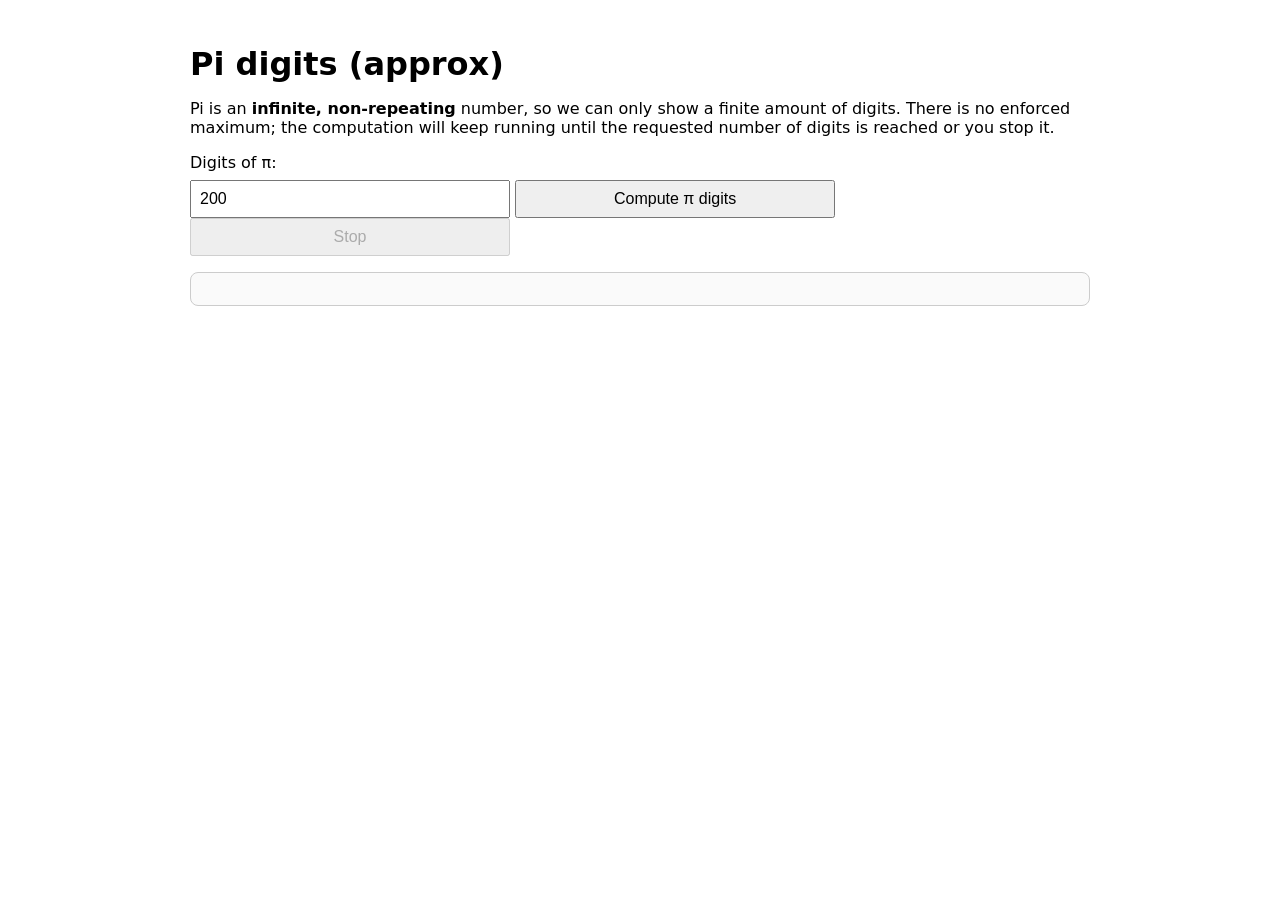
==== pi_digits.html @ 579f6df3 "Fix web worker loading and add error reporting for calculation" ====
<!DOCTYPE html>
<html lang="en">
<head>
  <meta charset="UTF-8" />
  <meta name="viewport" content="width=device-width, initial-scale=1.0" />
  <title>Pi Digits Viewer</title>
  <style>
    body {
      font-family: system-ui, -apple-system, BlinkMacSystemFont, "Segoe UI", sans-serif;
      padding: 24px;
      max-width: 900px;
      margin: auto;
    }

    h1 {
      margin-bottom: 8px;
    }

    label {
      display: block;
      margin: 16px 0 8px;
    }

    input,
    button {
      font-size: 1rem;
      padding: 8px;
      width: 100%;
      max-width: 320px;
      box-sizing: border-box;
    }

    #output {
      margin-top: 16px;
      padding: 16px;
      border: 1px solid #ccc;
      border-radius: 8px;
      white-space: pre-wrap;
      word-break: break-all;
      max-height: 360px;
      overflow: auto;
      background: #fafafa;
    }

    #warning {
      margin-top: 8px;
      color: #b00;
    }
  </style>
</head>
<body>
  <h1>Pi digits (approx)</h1>
  <p>
    Pi is an <strong>infinite, non-repeating</strong> number, so we can only show a finite amount of digits.
    There is no enforced maximum; the computation will keep running until the requested number of digits is reached or you stop it.
  </p>

  <label for="digits">Digits of π:</label>
  <input id="digits" type="number" value="200" min="1" />
  <button id="compute">Compute π digits</button>
  <button id="stop" disabled>Stop</button>

  <div id="warning"></div>
  <div id="progress"></div>
  <div id="output"></div>

  <script>
    const outputEl = document.getElementById("output");
    const warningEl = document.getElementById("warning");
    const progressEl = document.getElementById("progress");
    const computeBtn = document.getElementById("compute");
    const stopBtn = document.getElementById("stop");

    let worker;

    function startWorker(n) {
      if (typeof Worker === "undefined") {
        warningEl.textContent = "Web Workers are not supported in this browser.";
        return;
      }

      // Create a worker from an inline blob so the page works even when opened via file://
      const workerScript = `
        self.onmessage = (event) => {
          const { type, digits, chunk } = event.data;
          if (type === "start") {
            computePi(digits, chunk || 1000);
          }
        };

        function computePi(n, chunkSize) {
          let q = 1n;
          let r = 0n;
          let t = 1n;
          let k = 1n;
          let nDigit = 3n;
          let l = 3n;

          let produced = 0;
          let buffer = [];

          postMessage({ type: "started", digits: n });

          while (produced < n) {
            if (4n * q + r - t < nDigit * t) {
              buffer.push(Number(nDigit));

              const qNew = q * 10n;
              const rNew = 10n * (r - nDigit * t);
              const nNew = (10n * (3n * q + r)) / t - 10n * nDigit;

              q = qNew;
              r = rNew;
              nDigit = nNew;

              produced += 1;
            } else {
              const qNew = q * k;
              const rNew = (2n * q + r) * l;
              const tNew = t * l;
              const nNew = (q * (7n * k + 2n) + r * l) / (t * l);

              q = qNew;
              r = rNew;
              t = tNew;
              k += 1n;
              nDigit = nNew;
              l += 2n;
            }

            if (buffer.length >= chunkSize || produced >= n) {
              postMessage({ type: "chunk", digits: buffer });
              buffer = [];
            }
          }

          postMessage({ type: "done" });
        }
      `;

      const blob = new Blob([workerScript], { type: "application/javascript" });
      const url = URL.createObjectURL(blob);
      worker = new Worker(url);

      worker.onerror = (event) => {
        warningEl.textContent = `Worker error: ${event.message}`;
        computeBtn.disabled = false;
        stopBtn.disabled = true;
      };

      worker.onmessageerror = (event) => {
        warningEl.textContent = "Worker message handling error.";
        computeBtn.disabled = false;
        stopBtn.disabled = true;
      };

      let hasWrittenFirst = false;

      worker.onmessage = (event) => {
        const { type, digits } = event.data;

        if (type === "started") {
          warningEl.textContent = "";
          outputEl.textContent = "";
          progressEl.textContent = `Starting computation for ${digits} digits...`;
          computeBtn.disabled = true;
          stopBtn.disabled = false;
          hasWrittenFirst = false;
          return;
        }

        if (type === "chunk") {
          if (!hasWrittenFirst && digits.length > 0) {
            outputEl.textContent = `${digits[0]}.`;
            if (digits.length > 1) {
              outputEl.textContent += digits.slice(1).join("");
            }
            hasWrittenFirst = true;
          } else {
            outputEl.textContent += digits.join("");
          }

          const digitCount = hasWrittenFirst ? outputEl.textContent.length - 2 : 0;
          progressEl.textContent = `Computed ${digitCount} digits...`;
          return;
        }

        if (type === "done") {
          progressEl.textContent = "Done!";
          computeBtn.disabled = false;
          stopBtn.disabled = true;
          worker.terminate();
          worker = null;
          URL.revokeObjectURL(url);
          return;
        }
      };

      worker.postMessage({ type: "start", digits: n, chunk: 1000 });
    }

    computeBtn.addEventListener("click", () => {
      const n = Number(document.getElementById("digits").value);
      if (!Number.isInteger(n) || n < 1) {
        warningEl.textContent = "Please enter a positive integer.";
        return;
      }

      warningEl.textContent = "";
      outputEl.textContent = "";
      progressEl.textContent = "";

      startWorker(n);
    });

    stopBtn.addEventListener("click", () => {
      if (worker) {
        worker.terminate();
        worker = null;
        progressEl.textContent = "Stopped.";
        computeBtn.disabled = false;
        stopBtn.disabled = true;
      }
    });
  </script>
</body>
</html>
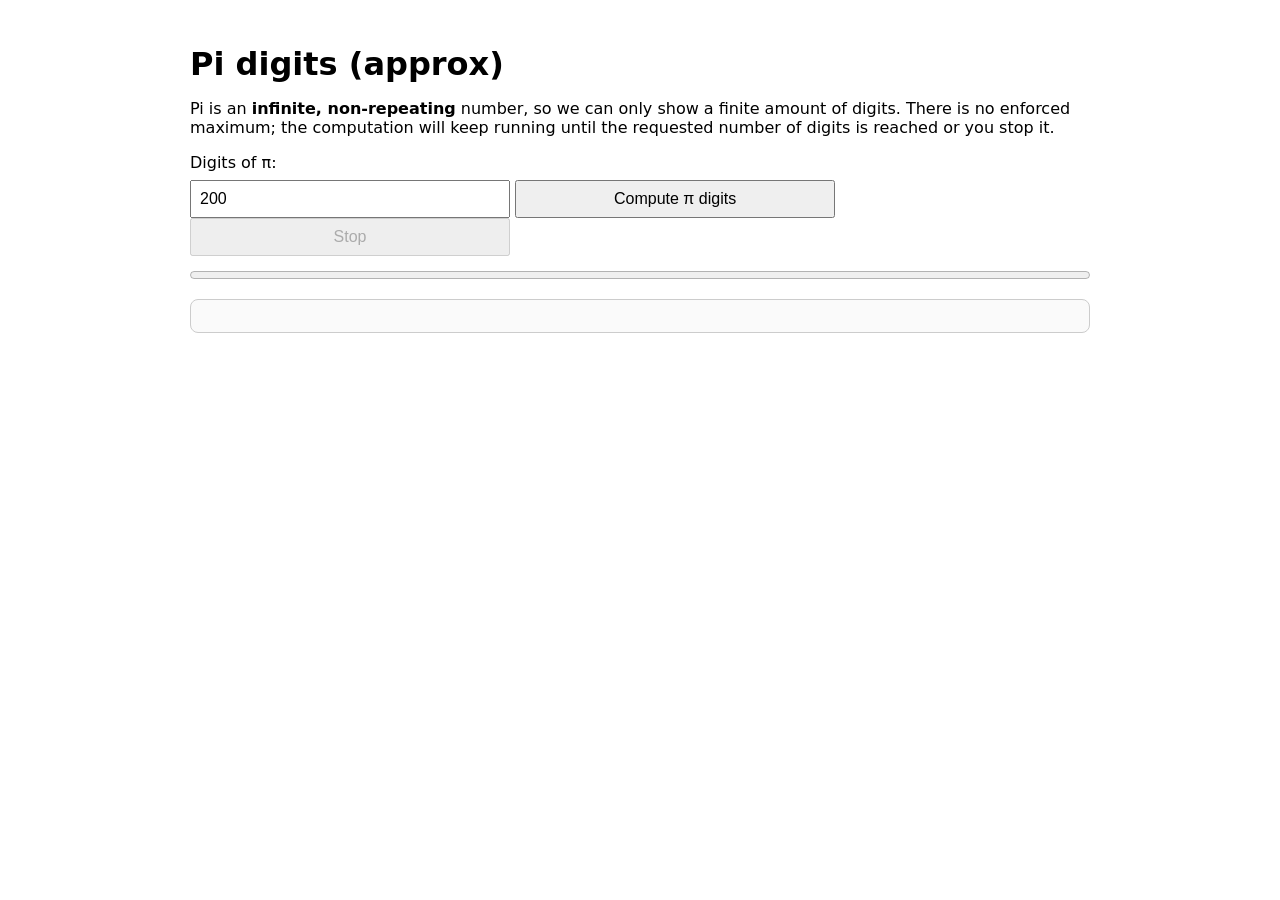
==== commit 6c39c523: "Add progress bar and ETA timer for continuous digit generation" ====
--- a/pi_digits.html
+++ b/pi_digits.html
@@ -61,13 +61,17 @@
   <button id="stop" disabled>Stop</button>
 
   <div id="warning"></div>
+  <progress id="progressBar" value="0" max="0" style="width: 100%; height: 16px;"></progress>
   <div id="progress"></div>
+  <div id="timer"></div>
   <div id="output"></div>
 
   <script>
     const outputEl = document.getElementById("output");
     const warningEl = document.getElementById("warning");
     const progressEl = document.getElementById("progress");
+    const timerEl = document.getElementById("timer");
+    const progressBar = document.getElementById("progressBar");
     const computeBtn = document.getElementById("compute");
     const stopBtn = document.getElementById("stop");
 
@@ -97,13 +101,13 @@
           let l = 3n;
 
           let produced = 0;
-          let buffer = [];
+          let buffer = "";
 
           postMessage({ type: "started", digits: n });
 
           while (produced < n) {
             if (4n * q + r - t < nDigit * t) {
-              buffer.push(Number(nDigit));
+              buffer += nDigit.toString();
 
               const qNew = q * 10n;
               const rNew = 10n * (r - nDigit * t);
@@ -130,7 +134,7 @@
 
             if (buffer.length >= chunkSize || produced >= n) {
               postMessage({ type: "chunk", digits: buffer });
-              buffer = [];
+              buffer = "";
             }
           }
 
@@ -156,36 +160,69 @@
 
       let hasWrittenFirst = false;
 
+      let outputBuffer = "";
+      let lastUpdate = 0;
+      let startTime = 0;
+      let lastProduced = 0;
+
       worker.onmessage = (event) => {
         const { type, digits } = event.data;
 
         if (type === "started") {
           warningEl.textContent = "";
-          outputEl.textContent = "";
+          outputEl.textContent = "| ";
+          progressBar.max = digits;
+          progressBar.value = 0;
           progressEl.textContent = `Starting computation for ${digits} digits...`;
+          timerEl.textContent = `Elapsed: 0.0s | ETA: calculating...`;
           computeBtn.disabled = true;
           stopBtn.disabled = false;
           hasWrittenFirst = false;
+          outputBuffer = "";
+          startTime = performance.now();
+          lastProduced = 0;
+          lastUpdate = performance.now();
           return;
         }
 
         if (type === "chunk") {
           if (!hasWrittenFirst && digits.length > 0) {
-            outputEl.textContent = `${digits[0]}.`;
-            if (digits.length > 1) {
-              outputEl.textContent += digits.slice(1).join("");
-            }
+            outputBuffer = `${digits[0]}.` + digits.slice(1);
             hasWrittenFirst = true;
           } else {
-            outputEl.textContent += digits.join("");
-          }
-
-          const digitCount = hasWrittenFirst ? outputEl.textContent.length - 2 : 0;
-          progressEl.textContent = `Computed ${digitCount} digits...`;
+            outputBuffer += digits;
+          }
+
+          // Write output intermittently to keep UI responsive.
+          const now = performance.now();
+          if (now - lastUpdate > 50 || outputBuffer.length > 5000) {
+            outputEl.textContent += outputBuffer;
+            outputBuffer = "";
+            lastUpdate = now;
+          }
+
+          // Update progress and ETA.
+          const produced = event.data.produced;
+          const elapsed = (now - startTime) / 1000;
+          const rate = produced / Math.max(elapsed, 0.001);
+          const remaining = Math.max(0, event.data.digits ? progressBar.max - produced : 0);
+          const eta = rate > 0 ? (remaining / rate) : 0;
+
+          progressBar.value = produced;
+          progressEl.textContent = `Computed ${produced} / ${progressBar.max} digits (${(produced / progressBar.max * 100).toFixed(1)}%)`;
+          timerEl.textContent = `Elapsed: ${elapsed.toFixed(1)}s | ETA: ${eta.toFixed(1)}s`;
+
           return;
         }
 
         if (type === "done") {
+          // Flush any buffered digits that haven't been written yet.
+          if (outputBuffer.length) {
+            outputEl.textContent += outputBuffer;
+            outputBuffer = "";
+          }
+          const elapsed = (performance.now() - startTime) / 1000;
+          timerEl.textContent = `Elapsed: ${elapsed.toFixed(1)}s | ETA: 0.0s`;
           progressEl.textContent = "Done!";
           computeBtn.disabled = false;
           stopBtn.disabled = true;
@@ -196,7 +233,9 @@
         }
       };
 
-      worker.postMessage({ type: "start", digits: n, chunk: 1000 });
+      // Increase chunk size for faster generation. This controls how often the worker
+      // sends updates back to the main thread.
+      worker.postMessage({ type: "start", digits: n, chunk: 200000 });
     }
 
     computeBtn.addEventListener("click", () => {
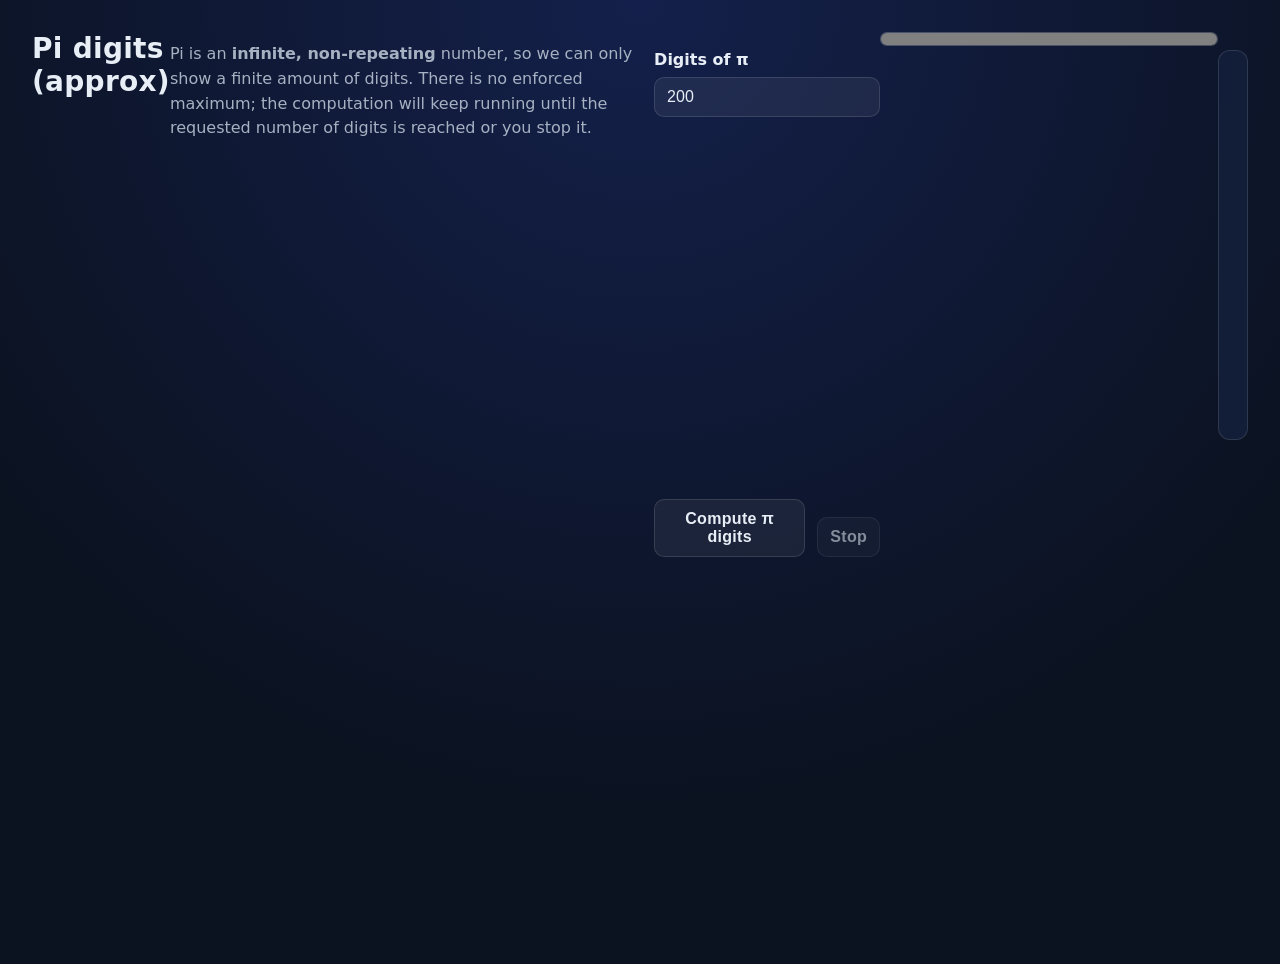
==== commit 203f1268: "Improve UI appearance and add ETA/progress bar" ====
--- a/pi_digits.html
+++ b/pi_digits.html
@@ -5,46 +5,129 @@
   <meta name="viewport" content="width=device-width, initial-scale=1.0" />
   <title>Pi Digits Viewer</title>
   <style>
+    :root {
+      --bg: #0b1220;
+      --card: #111b2d;
+      --panel: #161f38;
+      --text: #e8eef6;
+      --muted: #a6b1c2;
+      --accent: #52b0ff;
+      --danger: #ff5c5c;
+      --border: rgba(255, 255, 255, 0.12);
+    }
+
     body {
       font-family: system-ui, -apple-system, BlinkMacSystemFont, "Segoe UI", sans-serif;
-      padding: 24px;
-      max-width: 900px;
-      margin: auto;
+      background: radial-gradient(circle at top, #14204b 0%, var(--bg) 70%);
+      color: var(--text);
+      padding: 32px;
+      display: flex;
+      justify-content: center;
+      min-height: 100vh;
+      margin: 0;
+    }
+
+    .card {
+      width: min(960px, 100%);
+      background: var(--card);
+      border: 1px solid var(--border);
+      border-radius: 14px;
+      box-shadow: 0 18px 60px rgba(0, 0, 0, 0.55);
+      padding: 28px;
     }
 
     h1 {
-      margin-bottom: 8px;
+      margin: 0;
+      font-size: 1.75rem;
+      letter-spacing: 0.01em;
+    }
+
+    p {
+      margin-top: 10px;
+      margin-bottom: 20px;
+      line-height: 1.55;
+      color: var(--muted);
     }
 
     label {
       display: block;
-      margin: 16px 0 8px;
+      margin: 18px 0 8px;
+      font-weight: 600;
     }
 
     input,
     button {
       font-size: 1rem;
-      padding: 8px;
+      padding: 10px 12px;
+      border-radius: 10px;
+      border: 1px solid var(--border);
+      background: rgba(255, 255, 255, 0.06);
+      color: var(--text);
+      outline: none;
+      transition: transform 120ms ease, box-shadow 120ms ease;
+    }
+
+    input:focus {
+      border-color: rgba(82, 176, 255, 0.65);
+      box-shadow: 0 0 0 3px rgba(82, 176, 255, 0.22);
+    }
+
+    button {
+      cursor: pointer;
+      font-weight: 600;
+      letter-spacing: 0.02em;
+      margin-top: 8px;
+    }
+
+    button:disabled {
+      cursor: not-allowed;
+      opacity: 0.55;
+    }
+
+    button:hover:not(:disabled) {
+      transform: translateY(-1px);
+      box-shadow: 0 8px 18px rgba(0, 0, 0, 0.35);
+    }
+
+    #controls {
+      display: flex;
+      gap: 12px;
+      flex-wrap: wrap;
+      align-items: baseline;
+      margin-bottom: 14px;
+    }
+
+    #progressBar {
       width: 100%;
-      max-width: 320px;
-      box-sizing: border-box;
+      height: 14px;
+      border-radius: 999px;
+      border: 1px solid rgba(255, 255, 255, 0.18);
+      background: rgba(255, 255, 255, 0.08);
+      overflow: hidden;
+    }
+
+    #timer,
+    #progress {
+      margin-top: 12px;
+      font-size: 0.92rem;
+      color: var(--muted);
     }
 
     #output {
-      margin-top: 16px;
-      padding: 16px;
-      border: 1px solid #ccc;
-      border-radius: 8px;
-      white-space: pre-wrap;
-      word-break: break-all;
+      margin-top: 18px;
+      padding: 14px;
+      border-radius: 12px;
+      border: 1px solid rgba(255, 255, 255, 0.12);
+      background: rgba(20, 32, 60, 0.82);
+      font-family: ui-monospace, SFMono-Regular, Menlo, Monaco, Consolas, "Liberation Mono", "Courier New", monospace;
+      line-height: 1.35;
       max-height: 360px;
       overflow: auto;
-      background: #fafafa;
     }
 
     #warning {
-      margin-top: 8px;
-      color: #b00;
+      margin-top: 12px;
+      color: var(--danger);
     }
   </style>
 </head>
@@ -55,13 +138,20 @@
     There is no enforced maximum; the computation will keep running until the requested number of digits is reached or you stop it.
   </p>
 
-  <label for="digits">Digits of π:</label>
-  <input id="digits" type="number" value="200" min="1" />
-  <button id="compute">Compute π digits</button>
-  <button id="stop" disabled>Stop</button>
+  <div id="controls">
+    <div style="flex: 1; min-width: 220px;">
+      <label for="digits">Digits of π</label>
+      <input id="digits" type="number" value="200" min="1" />
+    </div>
+
+    <div style="display: flex; gap: 12px; align-items: flex-end;">
+      <button id="compute">Compute π digits</button>
+      <button id="stop" disabled>Stop</button>
+    </div>
+  </div>
 
   <div id="warning"></div>
-  <progress id="progressBar" value="0" max="0" style="width: 100%; height: 16px;"></progress>
+  <progress id="progressBar" value="0" max="0"></progress>
   <div id="progress"></div>
   <div id="timer"></div>
   <div id="output"></div>
@@ -133,7 +223,7 @@
             }
 
             if (buffer.length >= chunkSize || produced >= n) {
-              postMessage({ type: "chunk", digits: buffer });
+              postMessage({ type: "chunk", digits: buffer, produced });
               buffer = "";
             }
           }
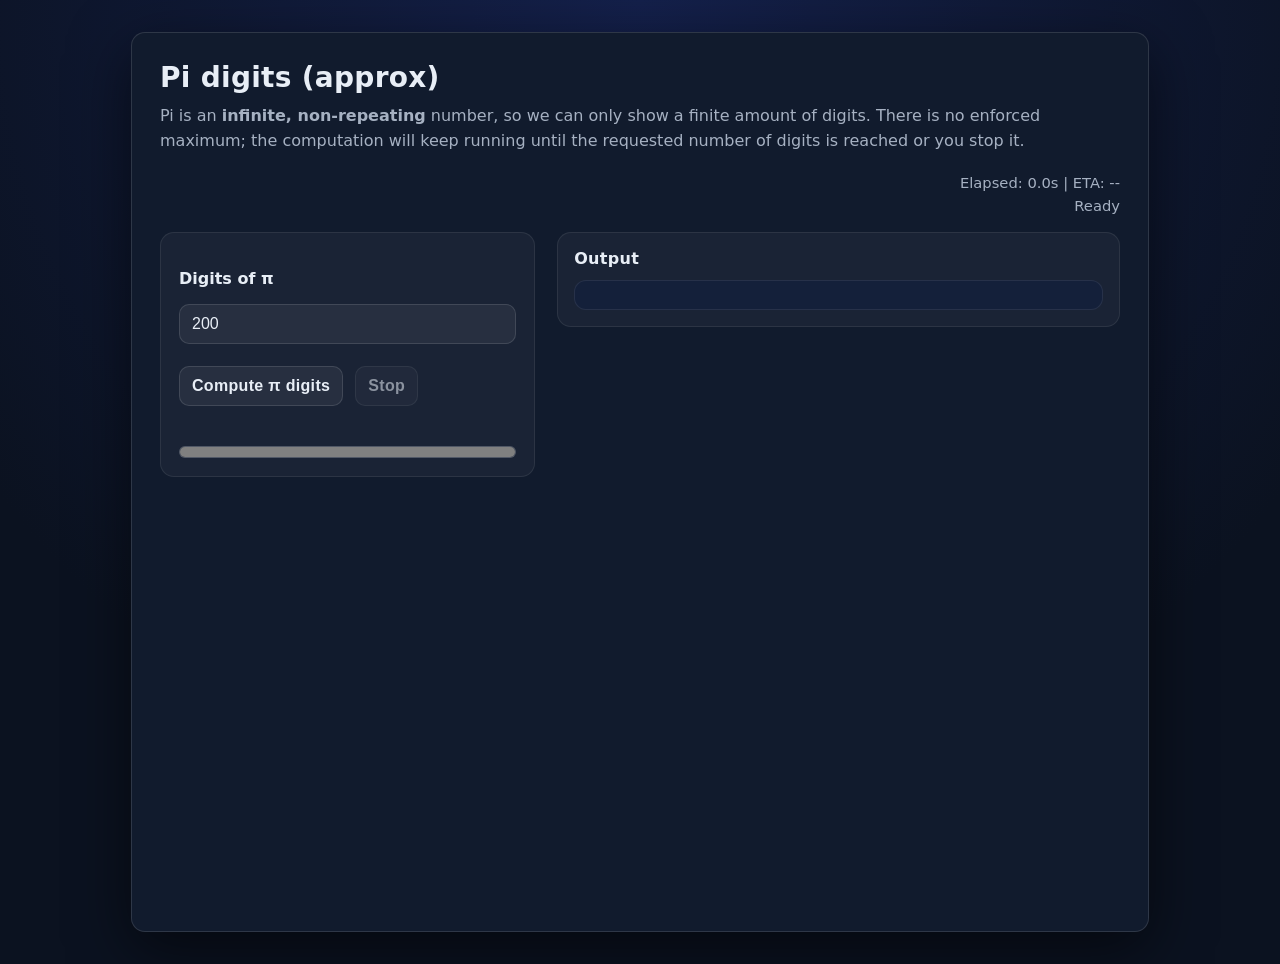
==== commit ee77e511: "Refine layout and remove leading bar from output" ====
--- a/pi_digits.html
+++ b/pi_digits.html
@@ -89,17 +89,49 @@
       box-shadow: 0 8px 18px rgba(0, 0, 0, 0.35);
     }
 
-    #controls {
+    .card__main {
+      display: grid;
+      grid-template-columns: 1fr 1.5fr;
+      gap: 22px;
+      align-items: start;
+      margin-top: 18px;
+    }
+
+    .controls {
+      display: flex;
+      flex-direction: column;
+      gap: 14px;
+      padding: 18px;
+      border-radius: 14px;
+      background: rgba(255, 255, 255, 0.04);
+      border: 1px solid rgba(255, 255, 255, 0.08);
+    }
+
+    .controls .field {
+      display: flex;
+      flex-direction: column;
+      gap: 8px;
+    }
+
+    .controls .actions {
       display: flex;
       gap: 12px;
       flex-wrap: wrap;
-      align-items: baseline;
-      margin-bottom: 14px;
+      align-items: center;
+    }
+
+    .status {
+      display: flex;
+      flex-direction: column;
+      gap: 6px;
+      align-items: flex-end;
+      font-size: 0.95rem;
+      color: var(--muted);
     }
 
     #progressBar {
       width: 100%;
-      height: 14px;
+      height: 12px;
       border-radius: 999px;
       border: 1px solid rgba(255, 255, 255, 0.18);
       background: rgba(255, 255, 255, 0.08);
@@ -108,21 +140,38 @@
 
     #timer,
     #progress {
-      margin-top: 12px;
       font-size: 0.92rem;
       color: var(--muted);
     }
 
-    #output {
-      margin-top: 18px;
+    .output {
+      border-radius: 14px;
+      border: 1px solid rgba(255, 255, 255, 0.08);
+      background: rgba(255, 255, 255, 0.04);
+      padding: 16px;
+      display: flex;
+      flex-direction: column;
+      gap: 12px;
+    }
+
+    .output__header {
+      font-weight: 600;
+      color: var(--text);
+      letter-spacing: 0.02em;
+    }
+
+    .output__content {
+      flex: 1;
       padding: 14px;
       border-radius: 12px;
-      border: 1px solid rgba(255, 255, 255, 0.12);
+      border: 1px solid rgba(255, 255, 255, 0.08);
       background: rgba(20, 32, 60, 0.82);
       font-family: ui-monospace, SFMono-Regular, Menlo, Monaco, Consolas, "Liberation Mono", "Courier New", monospace;
       line-height: 1.35;
       max-height: 360px;
       overflow: auto;
+      word-break: break-all;
+      white-space: pre-wrap;
     }
 
     #warning {
@@ -132,29 +181,44 @@
   </style>
 </head>
 <body>
-  <h1>Pi digits (approx)</h1>
-  <p>
-    Pi is an <strong>infinite, non-repeating</strong> number, so we can only show a finite amount of digits.
-    There is no enforced maximum; the computation will keep running until the requested number of digits is reached or you stop it.
-  </p>
-
-  <div id="controls">
-    <div style="flex: 1; min-width: 220px;">
-      <label for="digits">Digits of π</label>
-      <input id="digits" type="number" value="200" min="1" />
-    </div>
-
-    <div style="display: flex; gap: 12px; align-items: flex-end;">
-      <button id="compute">Compute π digits</button>
-      <button id="stop" disabled>Stop</button>
-    </div>
+  <div class="card">
+    <header class="card__header">
+      <div>
+        <h1>Pi digits (approx)</h1>
+        <p>
+          Pi is an <strong>infinite, non-repeating</strong> number, so we can only show a finite amount of digits.
+          There is no enforced maximum; the computation will keep running until the requested number of digits is reached or you stop it.
+        </p>
+      </div>
+
+      <div class="status">
+        <div id="timer">Elapsed: 0.0s | ETA: --</div>
+        <div id="progress">Ready</div>
+      </div>
+    </header>
+
+    <main class="card__main">
+      <section class="controls">
+        <div class="field">
+          <label for="digits">Digits of π</label>
+          <input id="digits" type="number" value="200" min="1" />
+        </div>
+
+        <div class="actions">
+          <button id="compute">Compute π digits</button>
+          <button id="stop" disabled>Stop</button>
+        </div>
+
+        <div id="warning"></div>
+        <progress id="progressBar" value="0" max="0"></progress>
+      </section>
+
+      <section class="output">
+        <div class="output__header">Output</div>
+        <div id="output" class="output__content"></div>
+      </section>
+    </main>
   </div>
-
-  <div id="warning"></div>
-  <progress id="progressBar" value="0" max="0"></progress>
-  <div id="progress"></div>
-  <div id="timer"></div>
-  <div id="output"></div>
 
   <script>
     const outputEl = document.getElementById("output");
@@ -260,7 +324,7 @@
 
         if (type === "started") {
           warningEl.textContent = "";
-          outputEl.textContent = "| ";
+          outputEl.textContent = "";
           progressBar.max = digits;
           progressBar.value = 0;
           progressEl.textContent = `Starting computation for ${digits} digits...`;
